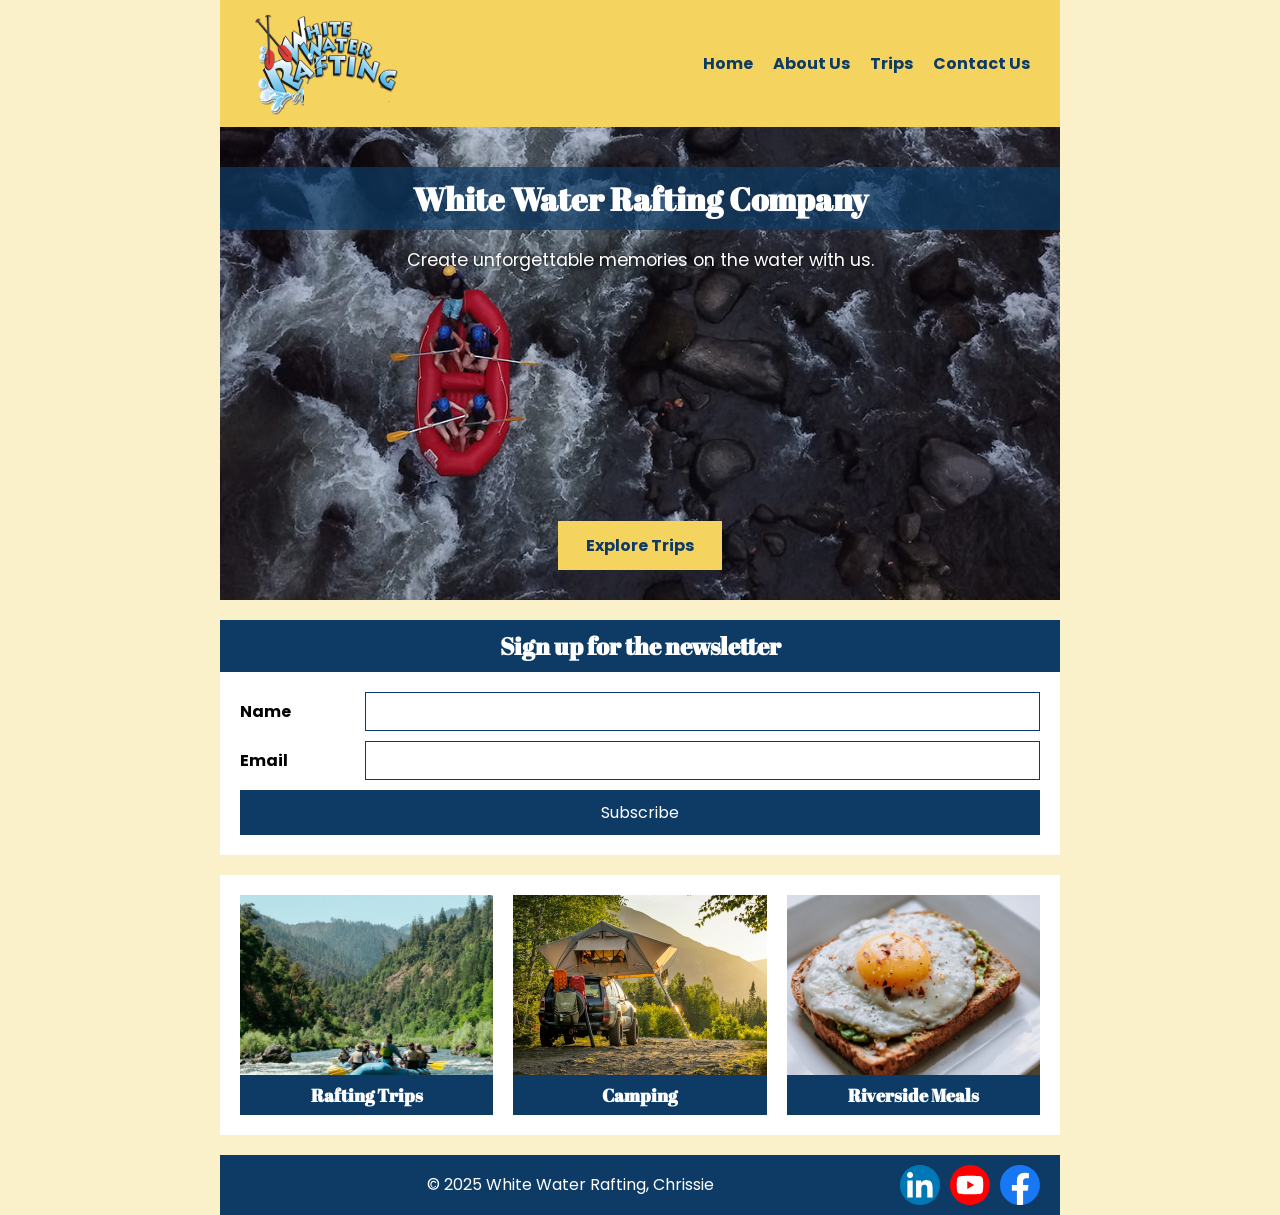
==== wwr/index.html @ a1c1cdcd "wwr website week 6 uploaded" ====
<!DOCTYPE html>
<html lang="en">

<head>
    <meta charset="UTF-8">
    <meta name="viewport" content="width=device-width, initial-scale=1.0">
    <title>White Water Rafting Site | WDD130 | Chrissie</title>
    <meta name="description" content="White Water Rafting Site">
    <link rel="stylesheet" href="https://fonts.googleapis.com/css?family=Abril+Fatface|Poppins">
    <meta name="author" content="Chrissie">
    <link rel="stylesheet" href="styles/rafting.css">
</head>

<body>
    <header>
        <img src="images/wwr-logo.png" alt="White Water Rafting Logo" width="150">
        <nav>
            <a href="index.html">Home</a>
            <a href="about.html">About Us</a>
            <a href="trips.html">Trips</a>
            <a href="contact.html">Contact Us</a>
        </nav>
    </header>

    <main>
        <!--Hero Section-->
        <div class="hero-section">
            <img src="images/home-hero.jpg"
              alt="Image of a group of people rafting on a rocky river">
            <h1>White Water Rafting Company</h1>
            <p>Create unforgettable memories on the water with us.</p>
            <button><a href="trips.html">Explore Trips</a></button>
        </div>

        <!--Newsletter Section-->
        <form>
            <h2>Sign up for the newsletter</h2>
            <label for="username">Name</label>
            <input type="text" id="username" name="username">
            <label for="usermail">Email</label>
            <input type="email" id="usermail" name="usermail">
            <button type="submit">Subscribe</button>
        </form>

        <!--Rafting Sites Section-->
        <div class="rafting-sites">
            <div class="rafting-section">
                <img src="images/rafting-home.jpg" alt="Image of a group of people rafting">
                <h2>Rafting Trips</h2>
            </div>
            <div class="camping-section">
                <img src="images/camping-home.jpg" alt="Image of a camping tent and a car">
                <h2>Camping</h2>
            </div>
            <div class="meals-section">
                <img src="images/meals-home.jpg"
                  alt="Image of a meal of egg avocado on toast served by the company">
                <h2>Riverside Meals</h2>
            </div>
        </div>
    </main>

    <!-- Footer -->
    <footer>
        <p>&copy; 2025 White Water Rafting, Chrissie</p>
        <nav class="socialmedia">
            <a href="https://www.linkedin.com">
                <img src="images/linkedin.svg" alt="LinkedIn Logo">
            </a>
            <a href="https://www.youtube.com">
                <img src="images/youtube.svg" alt="YouTube Logo">
            </a>
            <a href="https://web.facebook.com/">
                <img src="images/facebook.svg" alt="Facebook Logo">
            </a>
        </nav>

    </footer>
</body>

</html>
---- wwr/styles/rafting.css ----
* {
    margin: 0;
    padding: 0;
    box-sizing: border-box;
}

:root {
    --header-background-color: #0D3B66;
    --primary-color: #F4D35E;
    --secondary-color: #FAF0CA;
    --heading-font: "Abril Fatface", serif;
    --body-font: Poppins, sans-serif;
}

body {
    background-color: var(--secondary-color);
    font-family: var(--body-font);
    color: black;
}

header,
main,
footer {
    max-width: 840px;
    margin: 0 auto;
}

/* Header */
header {
    background-color: var(--primary-color);
    display: grid;
    grid-template-columns: 200px 1fr;
    align-items: center;
    padding: 10px 30px;
}

header > img {
    width: 150px;
    height: auto;
}

/* Navigation */
header nav {
    display: flex;
    justify-content: flex-end;
    align-items: center;
    gap: 20px;
}

header nav a {
    text-decoration: none;
    color: var(--header-background-color);
    font-weight: bold;
}

/* Hero Section */
.hero {
    position: relative;
    width: 100%;
}

.hero > img {
    display: block;
    width: 100%;
    height: auto;
}

.hero h1 {
    font-family: var(--heading-font);
    position: absolute;
    top: 40px;
    left: 0;
    width: 100%;
    padding: 10px;
    text-align: center;
    background-color: rgba(244, 211, 94, 0.7);
    color: white;
    font-size: 2rem;
}

.hero article {
    position: absolute;
    bottom: 20px;
    left: 20px;
    right: 20px;
    background-color: rgba(244, 211, 94, 0.85);
    color: white;
    padding: 15px;
    display: flex;
    align-items: center;
    gap: 20px;
}

.hero article img {
    width: 100px;
    height: auto;
    order: 2;
}

.hero article p {
    flex: 1;
    margin: 0;
    font-size: 0.9rem;
    line-height: 1.4;
}

/* History Section */
.history {
    margin: 20px 0;
    display: grid;
    grid-template-columns: 1fr 140px 1fr;
    column-gap: 20px;
    align-items: center;
    background-color: white;
}

.history h2 {
    grid-column: 1 / 4;
    font-family: var(--heading-font);
    text-align: center;
    background-color: var(--header-background-color);
    color: white;
    padding: 10px;
}

.history p {
    padding: 15px;
    line-height: 1.4;
}

.history img {
    width: 140px;
    height: 100px;
    object-fit: cover;
}

/* Adventures Section */
.adventures {
    margin: 20px 0;
    background-color: white;
}

.adventures h2 {
    font-family: var(--heading-font);
    text-align: center;
    background-color: var(--header-background-color);
    color: white;
    padding: 10px;
}

.adventure-gallery {
    display: grid;
    grid-template-columns: repeat(5, 1fr);
    gap: 20px;
    padding: 20px;
}

.adventure-gallery figure {
    text-align: center;
}

.adventure-gallery img {
    width: 100%;
    height: 100px;
    object-fit: cover;
    display: block;
}

.adventure-gallery figcaption {
    margin-top: 8px;
    font-size: 0.85rem;
}

/* Footer */
footer {
    background-color: var(--header-background-color);
    color: white;
    display: flex;
    align-items: center;
    justify-content: space-between;
    padding: 10px 20px;
}

footer p {
    margin: 0 auto;
}

.socialmedia {
    display: flex;
    gap: 10px;
    align-items: center;
}

.socialmedia a {
    text-decoration: none;
}

.socialmedia img {
    width: 40px;
    height: 40px;
    display: block;
}

/* ===== Contact Page ===== */
main.contact {
    display: grid;
    grid-template-columns: 1fr 1fr;
    column-gap: 20px;
    padding: 20px;
}

main.contact > h1,
main.contact > .company-info,
main.contact > .team-container {
    grid-column: 1 / -1;
}

main.contact > h1 {
    font-family: var(--heading-font);
    text-align: center;
    padding-bottom: 10px;
}

/* Company Information */
.company-info {
    text-align: center;
    padding-bottom: 15px;
}

.company-info address,
.company-info p {
    padding: 4px;
    font-style: normal;
    line-height: 1.4;
}

/* Google Map */
.google-maps iframe {
    width: 100%;
    height: 100%;
    min-height: 420px;
    border: 0;
    display: block;
}

/* Contact Form */
main h1 {
    text-align: center;
    font-family: var(--heading-font);
}

.contact-form {
    background-color: white;
    padding: 20px;
}

.form-group {
    display: grid;
    grid-template-columns: 110px 1fr;
    align-items: start;
    gap: 10px;
    margin-bottom: 15px;
}

.form-group > label {
    font-weight: bold;
    padding-top: 6px;
}

.contact-form input[type="text"],
.contact-form input[type="email"],
.contact-form textarea {
    width: 100%;
    padding: 8px;
    border: 1px solid var(--header-background-color);
    font-family: var(--body-font);
    font-size: 0.9rem;
}

.contact-form textarea {
    min-height: 100px;
    resize: vertical;
}

.radio-group {
    display: flex;
    flex-direction: column;
    gap: 6px;
    padding-top: 6px;
}

.radio-option,
.checkbox-option {
    display: flex;
    align-items: center;
    gap: 8px;
    font-weight: normal;
}

.checkbox-option {
    grid-column: 1 / -1;
}

.submit-btn {
    width: 100%;
    padding: 10px;
    background-color: var(--header-background-color);
    color: white;
    border: none;
    font-family: var(--body-font);
    font-size: 1rem;
    cursor: pointer;
}

.submit-btn:hover {
    background-color: var(--primary-color);
    color: var(--header-background-color);
}

/* Employee Profiles */
.team-container {
    display: grid;
    grid-template-columns: repeat(3, 1fr);
    gap: 20px;
    padding: 0 20px 20px;
    background-color: white;
}

.team-container h2 {
    grid-column: 1 / -1;
    margin: 0 -20px 10px;
    text-align: center;
}

.team-heading {
    background-color: var(--header-background-color);
    color: white;
}

.profile-card {
    text-align: center;
}

.profile-card img {
    width: 100%;
    height: 180px;
    object-fit: cover;
    display: block;
}

.caption {
    padding-top: 8px;
    font-size: 0.85rem;
}

.caption .name {
    font-weight: bold;
}

/* Small screens */
@media screen and (max-width: 700px) {
    main.contact {
        grid-template-columns: 1fr;
        row-gap: 20px;
    }

    main.contact > .google-maps,
    main.contact > .contact-form {
        grid-column: 1 / -1;
    }

    .team-container {
        grid-template-columns: 1fr;
    }
}

/* Home Page */

/* Hero Section */
.hero-section {
    position: relative;
    width: 100%;
    margin-bottom: 20px;
}

.hero-section > img {
    display: block;
    width: 100%;
    height: auto;
}

.hero-section h1 {
    font-family: var(--heading-font);
    position: absolute;
    top: 40px;
    left: 0;
    width: 100%;
    padding: 10px;
    text-align: center;
    background-color: rgba(13, 59, 102, 0.7);
    color: white;
    font-size: 2rem;
}

.hero-section > p {
    position: absolute;
    top: 120px;
    left: 0;
    width: 100%;
    text-align: center;
    color: white;
    font-size: 1.1rem;
    text-shadow: 0 1px 4px rgba(0, 0, 0, 0.8);
}

.hero-section > button {
    position: absolute;
    bottom: 30px;
    left: 50%;
    transform: translateX(-50%);
    padding: 12px 28px;
    background-color: var(--primary-color);
    border: none;
    cursor: pointer;
    font-family: var(--body-font);
    font-size: 1rem;
}

.hero-section > button a {
    text-decoration: none;
    color: var(--header-background-color);
    font-weight: bold;
}

.hero-section > button:hover {
    background-color: var(--header-background-color);
}

.hero-section > button:hover a {
    color: white;
}

/* Newsletter Form */
main > form:not(.contact-form) {
    display: grid;
    grid-template-columns: 110px 1fr;
    gap: 10px 15px;
    align-items: center;
    background-color: white;
    padding: 20px;
    margin-bottom: 20px;
}

main > form:not(.contact-form) h2 {
    grid-column: 1 / -1;
    font-family: var(--heading-font);
    text-align: center;
    background-color: var(--header-background-color);
    color: white;
    padding: 10px;
    margin: -20px -20px 10px;
}

main > form:not(.contact-form) label {
    font-weight: bold;
}

main > form:not(.contact-form) input {
    width: 100%;
    padding: 8px;
    border: 1px solid var(--header-background-color);
    font-family: var(--body-font);
    font-size: 0.9rem;
}

main > form:not(.contact-form) button {
    grid-column: 1 / -1;
    padding: 10px;
    background-color: var(--header-background-color);
    color: white;
    border: none;
    font-family: var(--body-font);
    font-size: 1rem;
    cursor: pointer;
}

main > form:not(.contact-form) button:hover {
    background-color: var(--primary-color);
    color: var(--header-background-color);
}

/* Rafting Sites Section */
.rafting-sites {
    display: grid;
    grid-template-columns: repeat(3, 1fr);
    gap: 20px;
    background-color: white;
    padding: 20px;
    margin-bottom: 20px;
}

.rafting-sites img {
    width: 100%;
    height: 180px;
    object-fit: cover;
    display: block;
}

.rafting-sites h2 {
    font-family: var(--heading-font);
    text-align: center;
    background-color: var(--header-background-color);
    color: white;
    padding: 8px;
    font-size: 1.1rem;
}

/* Trips Page */
.trips-container {
    display: grid;
    grid-template-columns: repeat(3, 1fr);
    gap: 20px;
    background-color: white;
    padding: 20px;
    margin-bottom: 20px;
}

.trips-container > div {
    display: flex;
    flex-direction: column;
}

.trips-container h2 {
    font-family: var(--heading-font);
    text-align: center;
    background-color: var(--header-background-color);
    color: white;
    padding: 8px;
    font-size: 1.1rem;
}

.trips-container h3 {
    font-size: 0.85rem;
    font-weight: normal;
    padding: 8px 0;
    text-align: center;
}

.trips-container p {
    font-size: 0.9rem;
    line-height: 1.4;
    padding-bottom: 10px;
    flex: 1;
}

.trips-container img {
    width: 100%;
    height: 160px;
    object-fit: cover;
    display: block;
}

/* Trips Call To Action */
.cta-contact {
    position: relative;
    margin-bottom: 20px;
}

.cta-contact img {
    display: block;
    width: 100%;
    height: 260px;
    object-fit: cover;
}

.cta-contact button {
    position: absolute;
    top: 50%;
    left: 50%;
    transform: translate(-50%, -50%);
    padding: 12px 28px;
    background-color: var(--primary-color);
    border: none;
    cursor: pointer;
    font-family: var(--body-font);
    font-size: 1rem;
}

.cta-contact button a {
    text-decoration: none;
    color: var(--header-background-color);
    font-weight: bold;
}

.cta-contact button:hover {
    background-color: var(--header-background-color);
}

.cta-contact button:hover a {
    color: white;
}

/* Small screens */
@media screen and (max-width: 700px) {

    .rafting-sites,
    .trips-container {
        grid-template-columns: 1fr;
    }

    .hero-section h1 {
        font-size: 1.3rem;
        top: 10px;
    }

    .hero-section > p {
        top: 70px;
        font-size: 0.9rem;
    }

    .hero-section > button {
        bottom: 10px;
        padding: 8px 18px;
    }
}
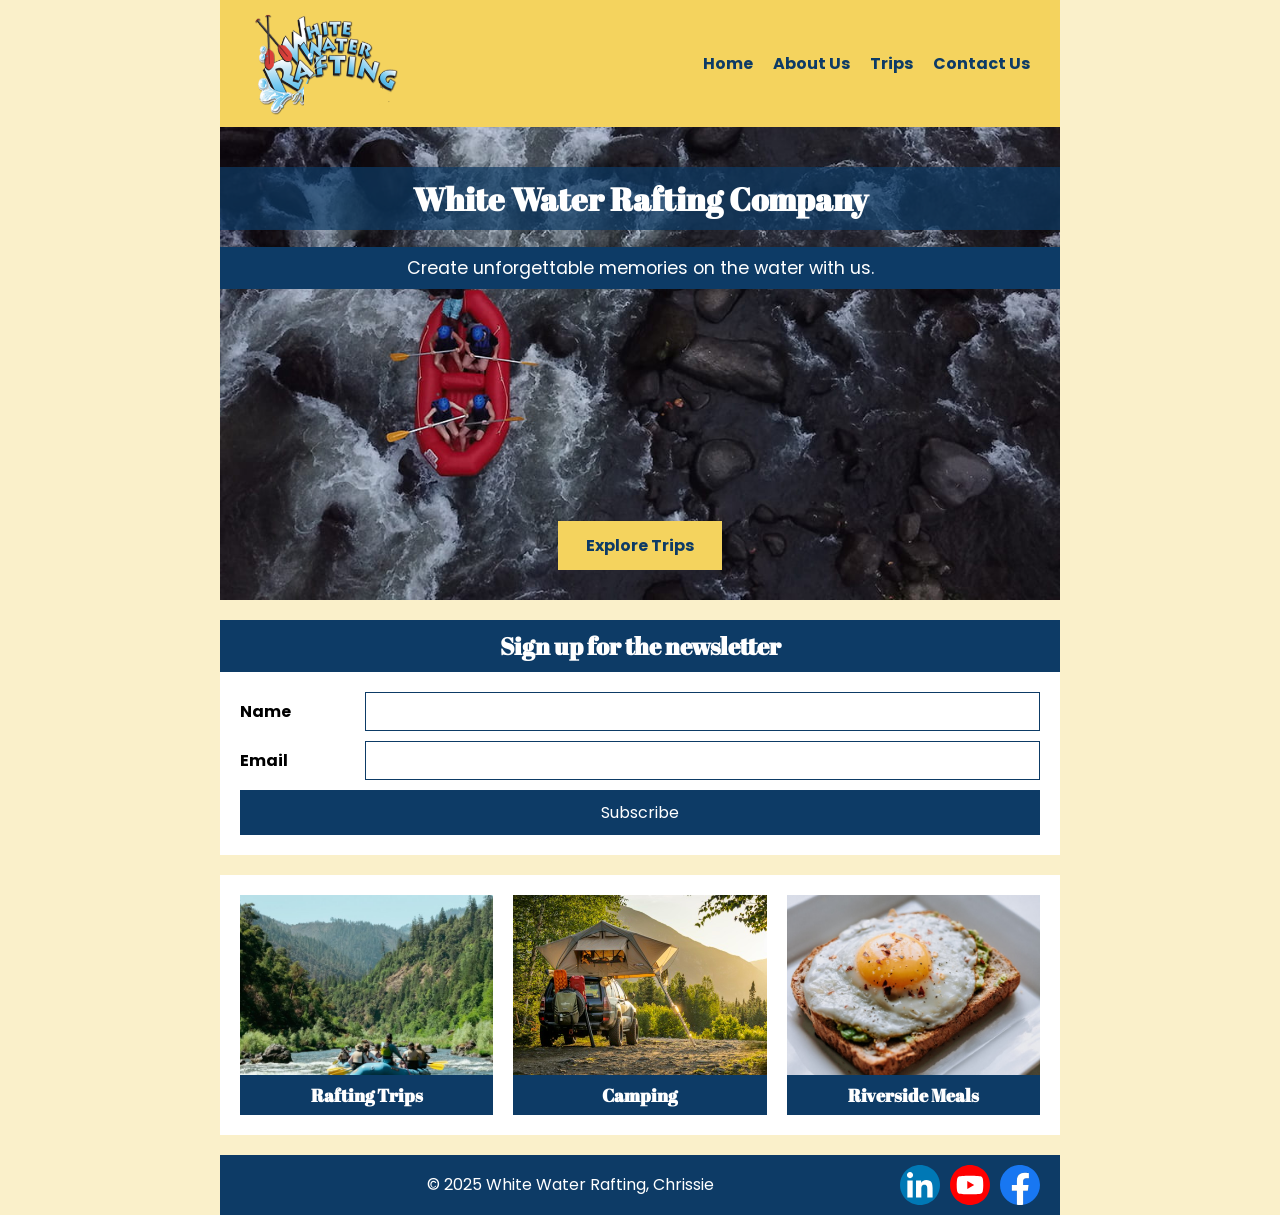
==== commit 04075f2b: "fixed wwr site's html and accesbility issues found on the report" ====
--- a/wwr/index.html
+++ b/wwr/index.html
@@ -6,7 +6,8 @@
     <meta name="viewport" content="width=device-width, initial-scale=1.0">
     <title>White Water Rafting Site | WDD130 | Chrissie</title>
     <meta name="description" content="White Water Rafting Site">
-    <link rel="stylesheet" href="https://fonts.googleapis.com/css?family=Abril+Fatface|Poppins">
+    <link rel="stylesheet"
+      href="https://fonts.googleapis.com/css2?family=Abril+Fatface&amp;family=Poppins">
     <meta name="author" content="Chrissie">
     <link rel="stylesheet" href="styles/rafting.css">
 </head>
@@ -29,7 +30,7 @@
               alt="Image of a group of people rafting on a rocky river">
             <h1>White Water Rafting Company</h1>
             <p>Create unforgettable memories on the water with us.</p>
-            <button><a href="trips.html">Explore Trips</a></button>
+            <a href="trips.html" class="btn">Explore Trips</a>
         </div>
 
         <!--Newsletter Section-->
--- a/wwr/styles/rafting.css
+++ b/wwr/styles/rafting.css
@@ -410,10 +410,11 @@
     text-align: center;
     color: white;
     font-size: 1.1rem;
-    text-shadow: 0 1px 4px rgba(0, 0, 0, 0.8);
-}
-
-.hero-section > button {
+    background-color: var(--header-background-color);
+    padding: 8px 0;
+}
+
+.hero-section > .btn {
     position: absolute;
     bottom: 30px;
     left: 50%;
@@ -424,19 +425,13 @@
     cursor: pointer;
     font-family: var(--body-font);
     font-size: 1rem;
-}
-
-.hero-section > button a {
     text-decoration: none;
     color: var(--header-background-color);
     font-weight: bold;
 }
 
-.hero-section > button:hover {
-    background-color: var(--header-background-color);
-}
-
-.hero-section > button:hover a {
+.hero-section > .btn:hover {
+    background-color: var(--header-background-color);
     color: white;
 }
 
@@ -573,7 +568,7 @@
     object-fit: cover;
 }
 
-.cta-contact button {
+.cta-contact .btn {
     position: absolute;
     top: 50%;
     left: 50%;
@@ -584,19 +579,13 @@
     cursor: pointer;
     font-family: var(--body-font);
     font-size: 1rem;
-}
-
-.cta-contact button a {
     text-decoration: none;
     color: var(--header-background-color);
     font-weight: bold;
 }
 
-.cta-contact button:hover {
-    background-color: var(--header-background-color);
-}
-
-.cta-contact button:hover a {
+.cta-contact .btn:hover {
+    background-color: var(--header-background-color);
     color: white;
 }
 
